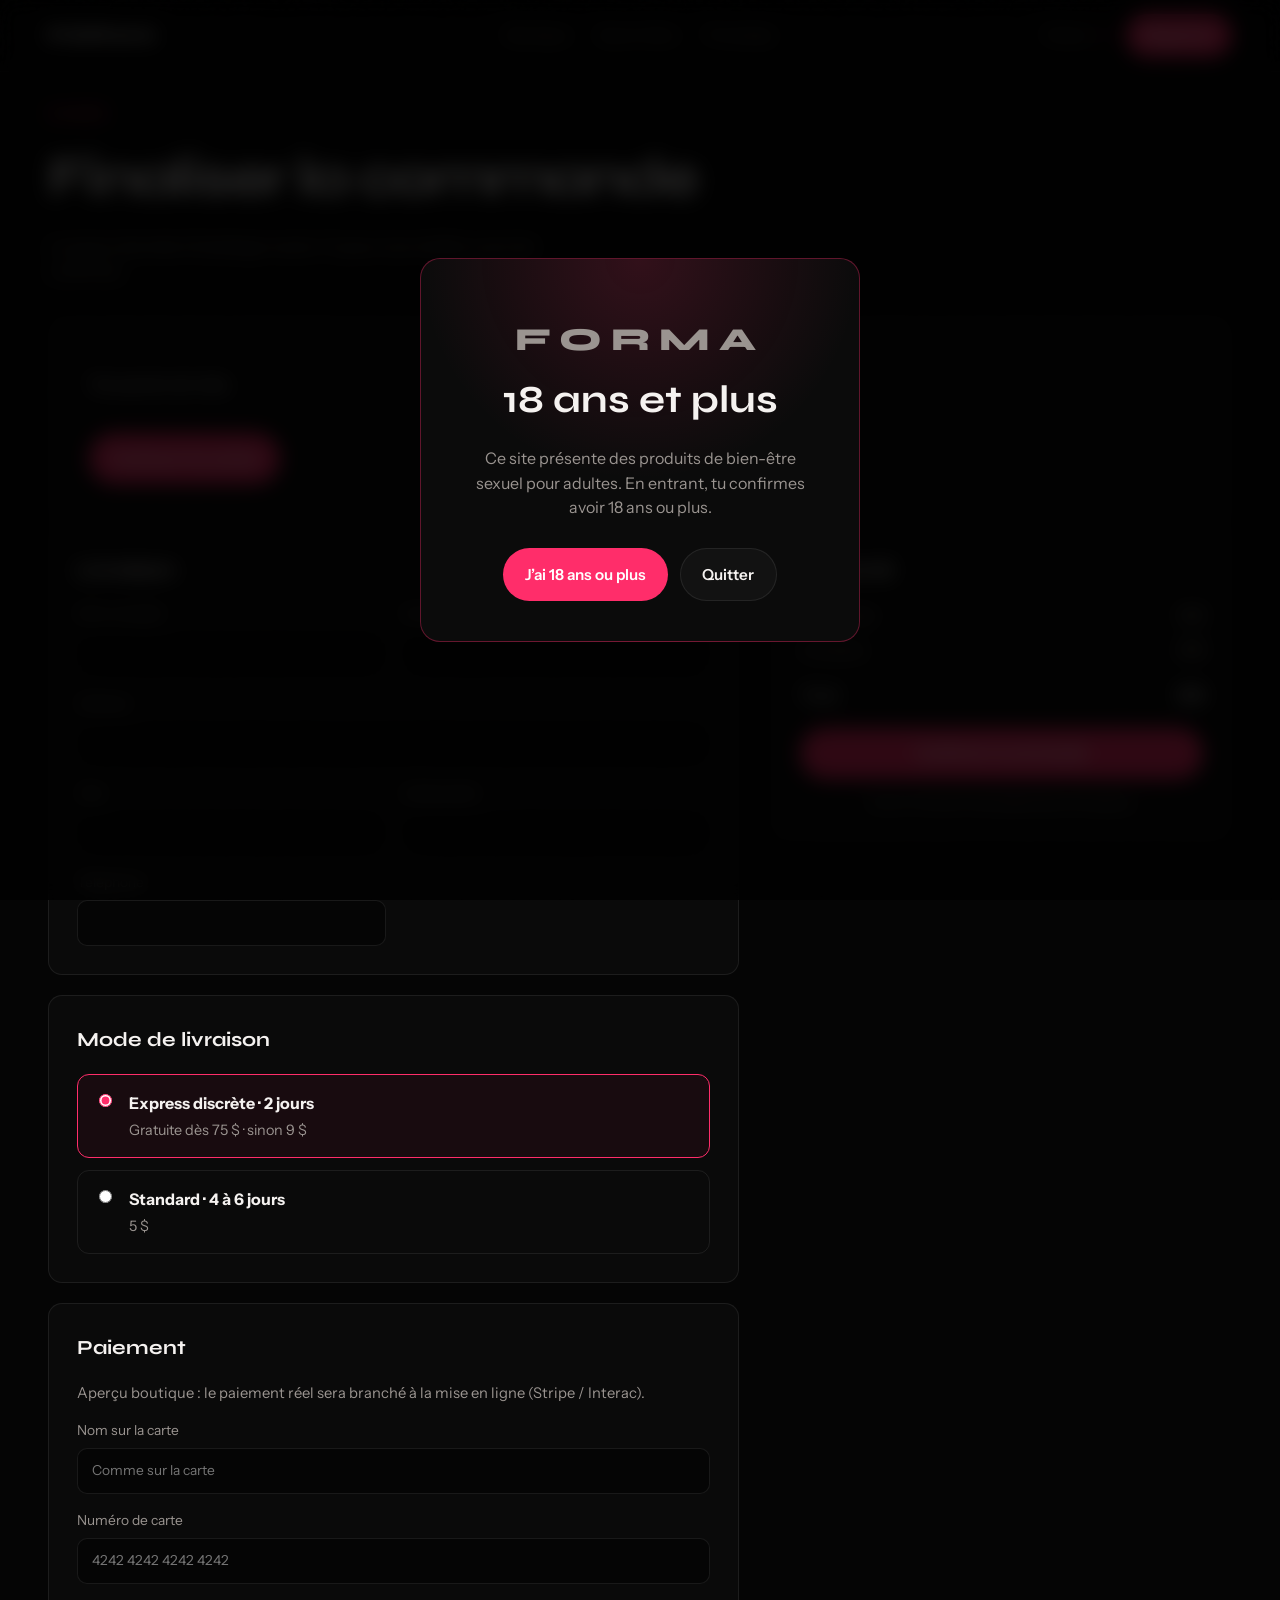
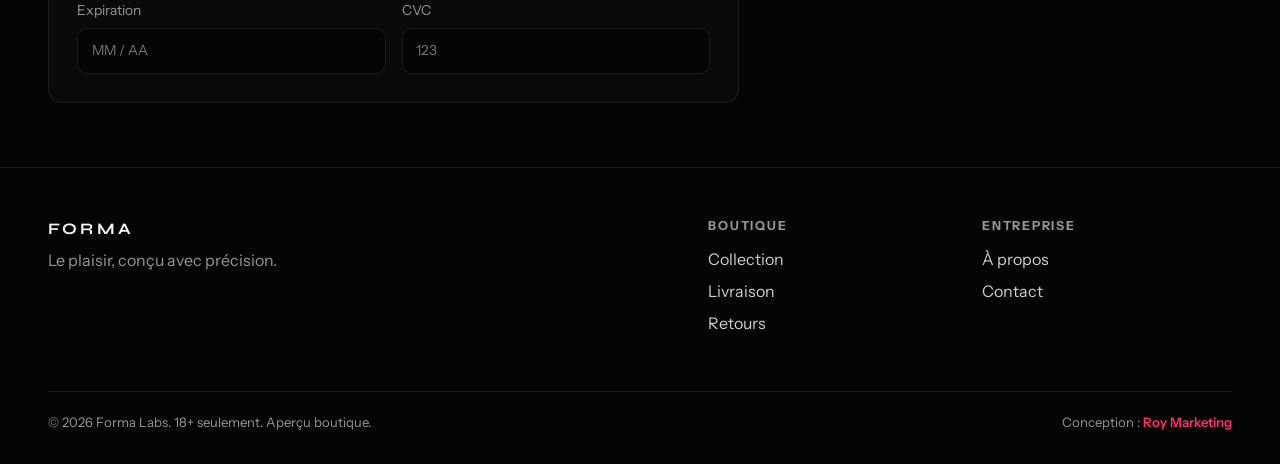
==== commande.html @ 102ee4e5 "push" ====
<!DOCTYPE html>
<html lang="fr-CA">
<head>
  <meta charset="UTF-8" />
  <meta name="viewport" content="width=device-width, initial-scale=1.0" />
  <title>Caisse · FORMA</title>
  <meta name="description" content="Finalise ta commande FORMA. Livraison discrète partout au Québec." />
  <link rel="preconnect" href="https://fonts.googleapis.com" />
  <link rel="preconnect" href="https://fonts.gstatic.com" crossorigin />
  <link href="https://fonts.googleapis.com/css2?family=Instrument+Sans:ital,wght@0,400..700;1,400..700&family=Syne:wght@500;600;700;800&display=swap" rel="stylesheet" />
  <link rel="stylesheet" href="css/styles.css" />
</head>
<body class="page-pdp">
  <div class="noise" aria-hidden="true"></div>

  <header class="nav is-scrolled" data-nav>
    <a class="nav__brand" href="index.html" aria-label="Accueil FORMA">FORMA</a>
    <nav class="nav__links" aria-label="Navigation principale">
      <a href="index.html#collection">Boutique</a>
      <a href="index.html#craft">Savoir-faire</a>
      <a href="index.html#promise">Promesse</a>
    </nav>
    <div class="nav__actions">
      <button class="nav__ghost" type="button" data-cart-open aria-label="Ouvrir le panier">
        Panier <span data-cart-count>0</span>
      </button>
      <a class="nav__cta" href="index.html#collection">Magasiner</a>
    </div>
  </header>

  <main class="order">
    <p class="eyebrow">Caisse</p>
    <h1>Finaliser la commande</h1>
    <p class="order__lede">Livraison discrète. Emballage neutre. Tu peux tout vérifier avant de confirmer.</p>

    <div class="order__empty" data-order-empty hidden>
      <p>Ton panier est vide.</p>
      <a class="btn btn--pink" href="index.html#collection">Continuer tes achats</a>
    </div>

    <form class="order__layout" data-order-form hidden>
      <div class="order__main">
        <section class="order__card">
          <h2>Livraison</h2>
          <div class="order__grid">
            <label>
              Nom complet
              <input name="name" type="text" required autocomplete="name" />
            </label>
            <label>
              Courriel
              <input name="email" type="email" required autocomplete="email" />
            </label>
            <label class="order__full">
              Adresse
              <input name="address" type="text" required autocomplete="street-address" />
            </label>
            <label>
              Ville
              <input name="city" type="text" required autocomplete="address-level2" />
            </label>
            <label>
              Code postal
              <input name="postal" type="text" required autocomplete="postal-code" />
            </label>
            <label>
              Téléphone
              <input name="phone" type="tel" autocomplete="tel" />
            </label>
          </div>
        </section>

        <section class="order__card">
          <h2>Mode de livraison</h2>
          <div class="order__radios" data-shipping>
            <label class="order__radio is-active">
              <input type="radio" name="shipping" value="express" checked />
              <span>
                <strong>Express discrète · 2 jours</strong>
                <em>Gratuite dès 75&nbsp;$ · sinon 9&nbsp;$</em>
              </span>
            </label>
            <label class="order__radio">
              <input type="radio" name="shipping" value="standard" />
              <span>
                <strong>Standard · 4 à 6 jours</strong>
                <em>5&nbsp;$</em>
              </span>
            </label>
          </div>
        </section>

        <section class="order__card">
          <h2>Paiement</h2>
          <p class="order__pay-note">Aperçu boutique : le paiement réel sera branché à la mise en ligne (Stripe / Interac).</p>
          <div class="order__pay">
            <label>
              Nom sur la carte
              <input name="cardname" type="text" placeholder="Comme sur la carte" autocomplete="cc-name" />
            </label>
            <label>
              Numéro de carte
              <input name="card" type="text" inputmode="numeric" placeholder="4242 4242 4242 4242" autocomplete="cc-number" />
            </label>
            <div class="order__pay-row">
              <label>
                Expiration
                <input name="exp" type="text" placeholder="MM / AA" autocomplete="cc-exp" />
              </label>
              <label>
                CVC
                <input name="cvc" type="text" inputmode="numeric" placeholder="123" autocomplete="cc-csc" />
              </label>
            </div>
          </div>
        </section>
      </div>

      <aside class="order__side">
        <section class="order__card order__card--sticky">
          <h2>Résumé</h2>
          <ul class="order__summary" data-order-summary></ul>
          <div class="order__totals">
            <p><span>Sous-total</span><strong data-order-subtotal>0&nbsp;$</strong></p>
            <p><span>Livraison</span><strong data-order-shipping>0&nbsp;$</strong></p>
            <p class="order__total"><span>Total</span><strong data-order-total>0&nbsp;$</strong></p>
          </div>
          <button class="btn btn--pink" type="submit">Confirmer la commande</button>
          <p class="order__note">Aucun montant n’est débité dans cet aperçu.</p>
        </section>
      </aside>
    </form>
  </main>

  <footer class="footer">
    <div class="footer__brand">
      <strong>FORMA</strong>
      <p>Le plaisir, conçu avec précision.</p>
    </div>
    <div class="footer__cols">
      <div>
        <h4>Boutique</h4>
        <a href="index.html#collection">Collection</a>
        <a href="index.html#promise">Livraison</a>
        <a href="index.html#promise">Retours</a>
      </div>
      <div>
        <h4>Entreprise</h4>
        <a href="index.html#craft">À propos</a>
        <a href="index.html#contact">Contact</a>
      </div>
    </div>
    <p class="footer__fine">
      © 2026 Forma Labs. 18+ seulement. Aperçu boutique.
      <span class="footer__credit">Conception : <a href="https://roymarketing.ca" target="_blank" rel="noopener noreferrer">Roy Marketing</a></span>
    </p>
  </footer>

  <aside class="cart" data-cart hidden>
    <div class="cart__panel" role="dialog" aria-modal="true" aria-labelledby="cart-title">
      <header class="cart__head">
        <h2 id="cart-title">Ton panier</h2>
        <button type="button" class="cart__close" data-cart-close aria-label="Fermer le panier">✕</button>
      </header>
      <ul class="cart__list" data-cart-list></ul>
      <footer class="cart__foot">
        <p class="cart__total">Total <strong data-cart-total>0&nbsp;$</strong></p>
        <button class="btn btn--pink" type="button" data-checkout>Passer à la caisse</button>
      </footer>
    </div>
  </aside>

  <div class="toast" data-toast hidden role="status"></div>
  <script type="module" src="js/order.js"></script>
</body>
</html>
---- css/styles.css ----
:root {
  --bg: #050505;
  --bg-elevated: #0c0c0c;
  --ink: #f5f2f0;
  --muted: #9a9490;
  --line: rgba(255, 255, 255, 0.08);
  --pink: #ff2d6a;
  --pink-hot: #ff4d88;
  --pink-deep: #c4124a;
  --cyan: #6ec8ff;
  --font-display: "Syne", sans-serif;
  --font-body: "Instrument Sans", system-ui, sans-serif;
  --radius: 14px;
  --nav-h: 72px;
  --ease: cubic-bezier(0.22, 1, 0.36, 1);
}

*,
*::before,
*::after {
  box-sizing: border-box;
}

html {
  scroll-behavior: smooth;
}

body {
  margin: 0;
  min-height: 100vh;
  background: var(--bg);
  color: var(--ink);
  font-family: var(--font-body);
  font-size: 16px;
  line-height: 1.55;
  -webkit-font-smoothing: antialiased;
  overflow-x: hidden;
}

img,
video {
  display: block;
  max-width: 100%;
}

a {
  color: inherit;
  text-decoration: none;
}

button {
  font: inherit;
  color: inherit;
  cursor: pointer;
  border: 0;
  background: none;
}

.noise {
  pointer-events: none;
  position: fixed;
  inset: 0;
  z-index: 80;
  opacity: 0.035;
  background-image: url("data:image/svg+xml,%3Csvg viewBox='0 0 200 200' xmlns='http://www.w3.org/2000/svg'%3E%3Cfilter id='n'%3E%3CfeTurbulence type='fractalNoise' baseFrequency='0.85' numOctaves='3' stitchTiles='stitch'/%3E%3C/filter%3E%3Crect width='100%25' height='100%25' filter='url(%23n)'/%3E%3C/svg%3E");
}

/* Nav */
.nav {
  position: fixed;
  inset: 0 0 auto;
  z-index: 50;
  height: var(--nav-h);
  display: grid;
  grid-template-columns: 1fr auto 1fr;
  align-items: center;
  gap: 1rem;
  padding: 0 clamp(1.25rem, 4vw, 3rem);
  background: linear-gradient(to bottom, rgba(5, 5, 5, 0.85), rgba(5, 5, 5, 0));
  backdrop-filter: blur(0px);
  transition: transform 0.45s var(--ease), background 0.35s ease, backdrop-filter 0.35s ease;
}

.nav.is-scrolled {
  background: rgba(5, 5, 5, 0.78);
  backdrop-filter: blur(16px);
  border-bottom: 1px solid var(--line);
}

.nav.is-hidden {
  transform: translateY(-110%);
}

.nav__brand {
  font-family: var(--font-display);
  font-weight: 800;
  letter-spacing: 0.18em;
  font-size: 0.95rem;
}

.nav__links {
  display: flex;
  gap: 1.75rem;
}

.nav__links a {
  color: var(--muted);
  font-size: 0.92rem;
  transition: color 0.25s ease;
}

.nav__links a:hover,
.nav__links a:focus-visible {
  color: var(--ink);
}

.nav__actions {
  display: flex;
  justify-content: flex-end;
  align-items: center;
  gap: 0.85rem;
}

.nav__ghost {
  color: var(--muted);
  font-size: 0.92rem;
}

.nav__ghost span {
  color: var(--pink);
  margin-left: 0.25rem;
}

.nav__cta {
  display: inline-flex;
  align-items: center;
  justify-content: center;
  padding: 0.65rem 1.1rem;
  border-radius: 999px;
  background: var(--pink);
  color: #fff;
  font-weight: 600;
  font-size: 0.88rem;
  transition: background 0.25s ease, transform 0.25s var(--ease);
}

.nav__cta:hover {
  background: var(--pink-hot);
  transform: translateY(-1px);
}

/* Hero */
.hero {
  position: relative;
  min-height: 100dvh;
  display: grid;
  align-items: end;
  overflow: hidden;
}

.hero__media {
  position: absolute;
  inset: 0;
}

.hero__video {
  width: 100%;
  height: 100%;
  object-fit: cover;
  object-position: center 35%;
  transform: scale(1.04);
  animation: hero-drift 18s var(--ease) infinite alternate;
}

@keyframes hero-drift {
  from { transform: scale(1.04) translate3d(0, 0, 0); }
  to { transform: scale(1.08) translate3d(0, -1.5%, 0); }
}

.hero__veil {
  position: absolute;
  inset: 0;
  background:
    linear-gradient(90deg, rgba(5, 5, 5, 0.88) 0%, rgba(5, 5, 5, 0.45) 48%, rgba(5, 5, 5, 0.2) 100%),
    linear-gradient(180deg, rgba(5, 5, 5, 0.35) 0%, rgba(5, 5, 5, 0.15) 40%, rgba(5, 5, 5, 0.92) 100%);
}

.hero__content {
  position: relative;
  z-index: 2;
  width: min(680px, 100%);
  padding: calc(var(--nav-h) + 2rem) clamp(1.25rem, 4vw, 3rem) clamp(3rem, 8vh, 5.5rem);
}

.hero__brand {
  margin: 0 0 1rem;
  font-family: var(--font-display);
  font-weight: 800;
  letter-spacing: 0.28em;
  font-size: clamp(1.4rem, 3.5vw, 2rem);
  color: var(--pink);
}

.hero__title {
  margin: 0;
  font-family: var(--font-display);
  font-weight: 800;
  font-size: clamp(3rem, 8vw, 5.75rem);
  line-height: 0.95;
  letter-spacing: -0.03em;
}

.hero__lede {
  margin: 1.25rem 0 0;
  max-width: 34ch;
  color: var(--muted);
  font-size: 1.05rem;
}

.hero__ctas {
  display: flex;
  flex-wrap: wrap;
  gap: 0.85rem;
  margin-top: 2rem;
}

[data-reveal] {
  opacity: 0;
  transform: translateY(28px);
  transition: opacity 0.9s var(--ease), transform 0.9s var(--ease);
}

[data-reveal].is-in {
  opacity: 1;
  transform: none;
}

.hero__content [data-reveal]:nth-child(2) { transition-delay: 0.1s; }
.hero__content [data-reveal]:nth-child(3) { transition-delay: 0.2s; }
.hero__content [data-reveal]:nth-child(4) { transition-delay: 0.3s; }

/* Buttons */
.btn {
  display: inline-flex;
  align-items: center;
  justify-content: center;
  min-height: 48px;
  padding: 0.85rem 1.35rem;
  border-radius: 999px;
  font-weight: 600;
  font-size: 0.95rem;
  transition: transform 0.25s var(--ease), background 0.25s ease, border-color 0.25s ease, color 0.25s ease, box-shadow 0.25s ease;
}

.btn--pink {
  background: var(--pink);
  color: #fff;
  box-shadow: 0 0 0 0 rgba(255, 45, 106, 0.35);
}

.btn--pink:hover {
  background: var(--pink-hot);
  transform: translateY(-2px);
  box-shadow: 0 10px 40px rgba(255, 45, 106, 0.28);
}

.btn--ghost {
  border: 1px solid var(--line);
  color: var(--ink);
  background: rgba(255, 255, 255, 0.03);
}

.btn--ghost:hover {
  border-color: rgba(255, 255, 255, 0.22);
  transform: translateY(-2px);
}

.btn--line {
  width: 100%;
  border-radius: 12px;
  border: 1px solid var(--line);
  background: transparent;
}

.btn--line:hover {
  border-color: var(--pink);
  color: var(--pink);
}

/* Strip */
.strip {
  display: grid;
  grid-template-columns: repeat(4, 1fr);
  border-block: 1px solid var(--line);
  background: #070707;
}

.strip p {
  margin: 0;
  padding: 1.15rem 1rem;
  text-align: center;
  color: var(--muted);
  font-size: 0.86rem;
  letter-spacing: 0.04em;
  text-transform: uppercase;
  border-right: 1px solid var(--line);
}

.strip p:last-child {
  border-right: 0;
}

.strip span {
  position: relative;
}

.strip span::before {
  content: "";
  display: inline-block;
  width: 6px;
  height: 6px;
  margin-right: 0.55rem;
  border-radius: 50%;
  background: var(--pink);
  box-shadow: 0 0 12px var(--pink);
  vertical-align: middle;
}

/* Sections */
.collection,
.craft,
.promise,
.close {
  padding: clamp(4.5rem, 10vw, 7.5rem) clamp(1.25rem, 4vw, 3rem);
}

.section-head {
  max-width: 640px;
  margin-bottom: clamp(2.5rem, 5vw, 3.5rem);
}

.section-head--center {
  margin-inline: auto;
  text-align: center;
}

.eyebrow {
  margin: 0 0 0.75rem;
  color: var(--pink);
  font-size: 0.8rem;
  font-weight: 600;
  letter-spacing: 0.18em;
  text-transform: uppercase;
}

.section-head h2,
.craft__copy h2,
.close h2 {
  margin: 0;
  font-family: var(--font-display);
  font-weight: 750;
  font-size: clamp(2rem, 4.5vw, 3.4rem);
  line-height: 1.05;
  letter-spacing: -0.03em;
}

.section-lede {
  margin: 1rem 0 0;
  color: var(--muted);
  max-width: 48ch;
}

.section-head--center .section-lede {
  margin-inline: auto;
}

/* Product grid */
.grid {
  display: grid;
  grid-template-columns: repeat(2, minmax(0, 1fr));
  gap: clamp(1.25rem, 3vw, 2rem);
}

.product {
  display: flex;
  flex-direction: column;
  gap: 1rem;
}

.product__media {
  position: relative;
  display: block;
  aspect-ratio: 4 / 5;
  border-radius: var(--radius);
  overflow: hidden;
  background: #0a0a0a;
  border: 1px solid var(--line);
  padding: 0;
  transition: border-color 0.3s ease, transform 0.45s var(--ease);
}

.product__media:hover {
  border-color: rgba(255, 45, 106, 0.45);
  transform: translateY(-4px);
}

.product__media img {
  width: 100%;
  height: 100%;
  object-fit: cover;
  object-position: center;
  transition: transform 0.7s var(--ease);
}

.product__img--soft {
  object-position: 55% 40%;
  transform: scale(1.08);
}

.product__img--duo {
  object-position: 40% 60%;
  transform: scale(1.12) rotate(-8deg);
}

.product__media:hover img {
  transform: scale(1.04);
}

.product__media:hover .product__img--soft {
  transform: scale(1.12);
}

.product__media:hover .product__img--duo {
  transform: scale(1.16) rotate(-8deg);
}

.product__tag {
  position: absolute;
  top: 1rem;
  left: 1rem;
  z-index: 1;
  padding: 0.35rem 0.7rem;
  border-radius: 999px;
  background: rgba(0, 0, 0, 0.72);
  border: 1px solid rgba(255, 45, 106, 0.45);
  color: var(--pink);
  font-size: 0.72rem;
  letter-spacing: 0.12em;
  text-transform: uppercase;
}

.product__meta {
  display: flex;
  justify-content: space-between;
  gap: 1rem;
  align-items: baseline;
}

.product__meta h3 {
  margin: 0;
  font-family: var(--font-display);
  font-size: 1.25rem;
  font-weight: 700;
}

.product__meta p {
  margin: 0.25rem 0 0;
  color: var(--muted);
  font-size: 0.92rem;
}

.price {
  font-weight: 650;
  letter-spacing: 0.02em;
}

/* Craft */
.craft {
  display: grid;
  grid-template-columns: 1.05fr 0.95fr;
  gap: clamp(2rem, 5vw, 4rem);
  align-items: center;
  background:
    radial-gradient(ellipse at 85% 50%, rgba(255, 45, 106, 0.08), transparent 45%),
    var(--bg);
}

.craft__list {
  list-style: none;
  margin: 2.25rem 0 0;
  padding: 0;
  display: grid;
  gap: 1.25rem;
}

.craft__list li {
  display: grid;
  gap: 0.25rem;
  padding-top: 1.15rem;
  border-top: 1px solid var(--line);
}

.craft__list strong {
  font-family: var(--font-display);
  font-size: 1.05rem;
}

.craft__list span {
  color: var(--muted);
}

.craft__panel {
  position: relative;
  border-radius: calc(var(--radius) + 4px);
  overflow: hidden;
  border: 1px solid var(--line);
  background: #050505;
  min-height: 520px;
  display: grid;
  place-items: center;
}

.craft__panel--dark {
  background:
    radial-gradient(circle at 50% 55%, rgba(255, 45, 106, 0.16), transparent 55%),
    #050505;
}

.craft__panel img {
  width: 100%;
  height: 100%;
  min-height: 520px;
  object-fit: contain;
  object-position: center;
  padding: clamp(1.5rem, 4vw, 3rem);
}

/* Promise */
.promise {
  background: var(--bg-elevated);
  border-block: 1px solid var(--line);
}

.promise__row {
  display: grid;
  grid-template-columns: repeat(3, 1fr);
  gap: 1px;
  background: var(--line);
  border: 1px solid var(--line);
  border-radius: var(--radius);
  overflow: hidden;
  max-width: 1100px;
  margin: 0 auto;
}

.promise__row article {
  background: #0a0a0a;
  padding: clamp(1.5rem, 3vw, 2.25rem);
}

.promise__row h3 {
  margin: 0 0 0.6rem;
  font-family: var(--font-display);
  font-size: 1.2rem;
}

.promise__row p {
  margin: 0;
  color: var(--muted);
}

/* Close */
.close {
  text-align: center;
}

.close__inner {
  max-width: 640px;
  margin: 0 auto;
  padding: clamp(3rem, 8vw, 5rem) 1.5rem;
  border-radius: calc(var(--radius) + 8px);
  border: 1px solid rgba(255, 45, 106, 0.28);
  background:
    radial-gradient(circle at 50% 0%, rgba(255, 45, 106, 0.16), transparent 50%),
    #090909;
}

.close .hero__brand {
  font-size: 1rem;
}

.close h2 {
  margin-top: 0.5rem;
}

.close p {
  color: var(--muted);
  margin: 1rem auto 1.75rem;
  max-width: 40ch;
}

/* Footer */
.footer {
  display: grid;
  grid-template-columns: 1.2fr 1fr;
  gap: 2rem;
  padding: 3rem clamp(1.25rem, 4vw, 3rem) 2rem;
  border-top: 1px solid var(--line);
}

.footer__brand strong {
  font-family: var(--font-display);
  letter-spacing: 0.2em;
}

.footer__brand p {
  margin: 0.4rem 0 0;
  color: var(--muted);
}

.footer__cols {
  display: grid;
  grid-template-columns: repeat(2, minmax(0, 1fr));
  gap: 1.5rem;
}

.footer__cols h4 {
  margin: 0 0 0.75rem;
  font-size: 0.78rem;
  letter-spacing: 0.14em;
  text-transform: uppercase;
  color: var(--muted);
}

.footer__cols a {
  display: block;
  margin-bottom: 0.45rem;
  color: var(--ink);
  opacity: 0.85;
}

.footer__cols a:hover {
  color: var(--pink);
  opacity: 1;
}

.footer__fine {
  grid-column: 1 / -1;
  margin: 1rem 0 0;
  padding-top: 1.25rem;
  border-top: 1px solid var(--line);
  color: var(--muted);
  font-size: 0.82rem;
  display: flex;
  flex-wrap: wrap;
  gap: 0.5rem 1.25rem;
  justify-content: space-between;
  align-items: center;
}

.footer__credit a {
  color: var(--pink);
  font-weight: 600;
}

.footer__credit a:hover {
  color: var(--pink-hot);
}

.product__meta h3 a:hover {
  color: var(--pink);
}

.product--link {
  text-decoration: none;
}

.product--link:hover .product__media {
  border-color: rgba(255, 45, 106, 0.45);
  transform: translateY(-4px);
}

/* Product detail page */
.page-pdp .nav {
  background: rgba(5, 5, 5, 0.78);
  backdrop-filter: blur(16px);
  border-bottom: 1px solid var(--line);
}

.pdp {
  padding: calc(var(--nav-h) + 1.5rem) clamp(1.25rem, 4vw, 3rem) 0;
}

.pdp__crumbs {
  display: flex;
  flex-wrap: wrap;
  gap: 0.5rem;
  align-items: center;
  color: var(--muted);
  font-size: 0.9rem;
  margin-bottom: 2rem;
}

.pdp__crumbs a:hover {
  color: var(--pink);
}

.pdp__crumbs [data-crumb-current] {
  color: var(--ink);
}

.pdp__hero {
  display: grid;
  grid-template-columns: 1.05fr 0.95fr;
  gap: clamp(2rem, 5vw, 4rem);
  align-items: start;
  margin-bottom: clamp(3rem, 7vw, 5rem);
}

.pdp__gallery {
  display: grid;
  gap: 0.85rem;
}

.pdp__stage {
  position: relative;
  aspect-ratio: 1;
  border-radius: calc(var(--radius) + 4px);
  overflow: hidden;
  border: 1px solid var(--line);
  background:
    radial-gradient(circle at 50% 55%, rgba(255, 45, 106, 0.14), transparent 55%),
    #050505;
}

.pdp__stage img {
  width: 100%;
  height: 100%;
  object-fit: contain;
  padding: clamp(1.5rem, 4vw, 3rem);
}

.pdp__thumbs {
  display: grid;
  grid-template-columns: repeat(3, 1fr);
  gap: 0.75rem;
}

.pdp__thumb {
  aspect-ratio: 1;
  border-radius: 12px;
  overflow: hidden;
  border: 1px solid var(--line);
  background: #0a0a0a;
  padding: 0;
}

.pdp__thumb img {
  width: 100%;
  height: 100%;
  object-fit: cover;
}

.pdp__thumb.is-active,
.pdp__thumb:hover {
  border-color: var(--pink);
}

.pdp__info h1 {
  margin: 0;
  font-family: var(--font-display);
  font-size: clamp(2.2rem, 4.5vw, 3.4rem);
  line-height: 1.05;
  letter-spacing: -0.03em;
}

.pdp__price {
  margin: 0.85rem 0 0;
  font-size: 1.45rem;
  font-weight: 650;
}

.pdp__blurb {
  margin: 0.5rem 0 0;
  color: var(--muted);
}

.pdp__desc {
  margin: 1.25rem 0 0;
  max-width: 46ch;
  color: #c9c3bf;
}

.pdp__field {
  margin-top: 1.75rem;
}

.pdp__label {
  margin: 0 0 0.65rem;
  font-size: 0.78rem;
  letter-spacing: 0.14em;
  text-transform: uppercase;
  color: var(--muted);
}

.pdp__chips {
  display: flex;
  flex-wrap: wrap;
  gap: 0.55rem;
}

.pdp__chip {
  min-height: 40px;
  padding: 0.45rem 0.95rem;
  border-radius: 999px;
  border: 1px solid var(--line);
  color: var(--ink);
  background: transparent;
  transition: border-color 0.25s ease, color 0.25s ease, background 0.25s ease;
}

.pdp__chip.is-active,
.pdp__chip:hover {
  border-color: var(--pink);
  color: var(--pink);
  background: rgba(255, 45, 106, 0.08);
}

.pdp__qty {
  display: inline-flex;
  align-items: center;
  border: 1px solid var(--line);
  border-radius: 12px;
  overflow: hidden;
}

.pdp__qty button,
.pdp__qty input {
  min-height: 46px;
  border: 0;
  background: transparent;
  color: var(--ink);
  font: inherit;
}

.pdp__qty button {
  width: 44px;
}

.pdp__qty input {
  width: 52px;
  text-align: center;
  border-inline: 1px solid var(--line);
  -moz-appearance: textfield;
}

.pdp__qty input::-webkit-outer-spin-button,
.pdp__qty input::-webkit-inner-spin-button {
  -webkit-appearance: none;
  margin: 0;
}

.pdp__actions {
  display: flex;
  flex-wrap: wrap;
  gap: 0.75rem;
  margin-top: 1.75rem;
}

.pdp__trust {
  list-style: none;
  margin: 1.75rem 0 0;
  padding: 0;
  display: grid;
  gap: 0.55rem;
  color: var(--muted);
  font-size: 0.92rem;
}

.pdp__trust li::before {
  content: "";
  display: inline-block;
  width: 6px;
  height: 6px;
  margin-right: 0.55rem;
  border-radius: 50%;
  background: var(--pink);
  box-shadow: 0 0 10px var(--pink);
  vertical-align: middle;
}

.pdp__specs-wrap,
.pdp__related-wrap {
  padding: clamp(3rem, 7vw, 5rem) 0;
  border-top: 1px solid var(--line);
}

.pdp__specs-wrap h2,
.pdp__related-wrap h2 {
  margin: 0 0 1.5rem;
  font-family: var(--font-display);
  font-size: clamp(1.6rem, 3vw, 2.2rem);
}

.pdp__specs {
  margin: 0;
  display: grid;
  grid-template-columns: repeat(2, minmax(0, 1fr));
  gap: 1px;
  background: var(--line);
  border: 1px solid var(--line);
  border-radius: var(--radius);
  overflow: hidden;
}

.pdp__spec {
  display: grid;
  gap: 0.3rem;
  padding: 1.15rem 1.25rem;
  background: #0a0a0a;
}

.pdp__spec dt {
  color: var(--muted);
  font-size: 0.8rem;
  letter-spacing: 0.08em;
  text-transform: uppercase;
}

.pdp__spec dd {
  margin: 0;
}

.grid--3 {
  grid-template-columns: repeat(3, minmax(0, 1fr));
}

/* Cart */
.cart {
  position: fixed;
  inset: 0;
  z-index: 70;
  background: rgba(0, 0, 0, 0.55);
  display: grid;
  justify-content: end;
}

.cart[hidden] {
  display: none;
}

.cart__panel {
  width: min(400px, 100%);
  height: 100%;
  background: #0b0b0b;
  border-left: 1px solid var(--line);
  display: flex;
  flex-direction: column;
  padding: 1.25rem;
  animation: slide-in 0.35s var(--ease);
}

@keyframes slide-in {
  from { transform: translateX(100%); }
  to { transform: none; }
}

.cart__head,
.cart__foot {
  display: flex;
  align-items: center;
  justify-content: space-between;
  gap: 1rem;
}

.cart__head h2 {
  margin: 0;
  font-family: var(--font-display);
  font-size: 1.35rem;
}

.cart__close {
  width: 40px;
  height: 40px;
  border-radius: 50%;
  border: 1px solid var(--line);
}

.cart__list {
  list-style: none;
  margin: 1.25rem 0;
  padding: 0;
  flex: 1;
  overflow: auto;
}

.cart__list li {
  display: flex;
  justify-content: space-between;
  gap: 1rem;
  padding: 0.9rem 0;
  border-bottom: 1px solid var(--line);
}

.cart__list strong {
  display: block;
}

.cart__list span {
  color: var(--muted);
  font-size: 0.9rem;
}

.cart__foot {
  flex-direction: column;
  align-items: stretch;
  padding-top: 1rem;
  border-top: 1px solid var(--line);
}

.cart__total {
  display: flex;
  justify-content: space-between;
  margin: 0 0 0.85rem;
}

.cart__empty {
  color: var(--muted);
  padding: 2rem 0;
}

/* Toast */
.toast {
  position: fixed;
  left: 50%;
  bottom: 1.5rem;
  z-index: 90;
  transform: translateX(-50%) translateY(120%);
  padding: 0.85rem 1.2rem;
  border-radius: 999px;
  background: #121212;
  border: 1px solid rgba(255, 45, 106, 0.4);
  color: var(--ink);
  box-shadow: 0 12px 40px rgba(0, 0, 0, 0.45);
  transition: transform 0.4s var(--ease);
}

.toast.is-on {
  transform: translateX(-50%) translateY(0);
}

.toast[hidden] {
  display: block;
  visibility: hidden;
}

/* Responsive */
@media (max-width: 960px) {
  .craft {
    grid-template-columns: 1fr;
  }

  .craft__panel,
  .craft__panel img {
    min-height: 360px;
  }

  .promise__row {
    grid-template-columns: 1fr;
  }

  .strip {
    grid-template-columns: 1fr 1fr;
  }

  .strip p:nth-child(2) {
    border-right: 0;
  }

  .strip p:nth-child(1),
  .strip p:nth-child(2) {
    border-bottom: 1px solid var(--line);
  }

  .pdp__hero {
    grid-template-columns: 1fr;
  }

  .pdp__specs {
    grid-template-columns: 1fr;
  }

  .grid--3 {
    grid-template-columns: 1fr 1fr;
  }
}

@media (max-width: 720px) {
  .nav {
    grid-template-columns: 1fr auto;
  }

  .nav__links {
    display: none;
  }

  .grid,
  .grid--3 {
    grid-template-columns: 1fr;
  }

  .footer {
    grid-template-columns: 1fr;
  }

  .footer__fine {
    flex-direction: column;
    align-items: flex-start;
  }

  .hero__content {
    padding-bottom: 3rem;
  }

  .hero__title {
    font-size: clamp(2.6rem, 12vw, 3.8rem);
  }
}

/* Age gate */
.age {
  position: fixed;
  inset: 0;
  z-index: 100;
  display: grid;
  place-items: center;
  padding: 1.25rem;
  background: rgba(0, 0, 0, 0.82);
  backdrop-filter: blur(10px);
}

.age__panel {
  width: min(440px, 100%);
  padding: clamp(1.75rem, 4vw, 2.5rem);
  border-radius: calc(var(--radius) + 6px);
  border: 1px solid rgba(255, 45, 106, 0.35);
  background:
    radial-gradient(circle at 50% 0%, rgba(255, 45, 106, 0.16), transparent 50%),
    #0b0b0b;
  text-align: center;
}

.age__panel h2 {
  margin: 0.35rem 0 0;
  font-family: var(--font-display);
  font-size: clamp(1.8rem, 4vw, 2.4rem);
}

.age__panel p {
  color: var(--muted);
  margin: 1rem auto 0;
  max-width: 34ch;
}

.age__actions {
  display: flex;
  flex-wrap: wrap;
  gap: 0.75rem;
  justify-content: center;
  margin-top: 1.75rem;
}

/* Checkout / order */
.order,
.thanks {
  padding: calc(var(--nav-h) + 2rem) clamp(1.25rem, 4vw, 3rem) 4rem;
}

.order h1,
.thanks h1 {
  margin: 0;
  font-family: var(--font-display);
  font-size: clamp(2.2rem, 5vw, 3.4rem);
  letter-spacing: -0.03em;
}

.order__lede {
  color: var(--muted);
  max-width: 48ch;
  margin: 0.85rem 0 2rem;
}

.order__empty {
  padding: 2.5rem;
  border: 1px solid var(--line);
  border-radius: var(--radius);
  background: #0a0a0a;
}

.order__empty .btn {
  margin-top: 1.25rem;
}

.order__layout {
  display: grid;
  grid-template-columns: 1.2fr 0.8fr;
  gap: clamp(1.25rem, 3vw, 2rem);
  align-items: start;
}

.order__main,
.order__side {
  display: grid;
  gap: 1.25rem;
}

.order__card {
  padding: clamp(1.25rem, 3vw, 1.75rem);
  border: 1px solid var(--line);
  border-radius: var(--radius);
  background: #0a0a0a;
}

.order__card--sticky {
  position: sticky;
  top: calc(var(--nav-h) + 1rem);
}

.order__card h2 {
  margin: 0 0 1.15rem;
  font-family: var(--font-display);
  font-size: 1.25rem;
}

.order__grid {
  display: grid;
  grid-template-columns: 1fr 1fr;
  gap: 1rem;
}

.order__full {
  grid-column: 1 / -1;
}

.order__grid label,
.order__pay label {
  display: grid;
  gap: 0.4rem;
  font-size: 0.86rem;
  color: var(--muted);
}

.order__grid input,
.order__grid textarea,
.order__pay input {
  width: 100%;
  min-height: 46px;
  padding: 0.7rem 0.85rem;
  border-radius: 10px;
  border: 1px solid var(--line);
  background: #050505;
  color: var(--ink);
  font: inherit;
}

.order__grid input:focus,
.order__grid textarea:focus,
.order__pay input:focus {
  outline: none;
  border-color: rgba(255, 45, 106, 0.55);
}

.order__radios {
  display: grid;
  gap: 0.75rem;
}

.order__radio {
  display: flex;
  gap: 0.85rem;
  align-items: flex-start;
  padding: 1rem;
  border-radius: 12px;
  border: 1px solid var(--line);
  cursor: pointer;
}

.order__radio.is-active,
.order__radio:has(input:checked) {
  border-color: var(--pink);
  background: rgba(255, 45, 106, 0.06);
}

.order__radio input {
  margin-top: 0.2rem;
  accent-color: var(--pink);
}

.order__radio strong,
.order__radio em {
  display: block;
}

.order__radio em {
  font-style: normal;
  color: var(--muted);
  margin-top: 0.2rem;
  font-size: 0.9rem;
}

.order__pay-note {
  margin: 0 0 1rem;
  color: var(--muted);
  font-size: 0.92rem;
}

.order__pay {
  display: grid;
  gap: 1rem;
}

.order__pay-row {
  display: grid;
  grid-template-columns: 1fr 1fr;
  gap: 1rem;
}

.order__summary {
  list-style: none;
  margin: 0;
  padding: 0;
}

.order__summary li {
  display: flex;
  justify-content: space-between;
  gap: 1rem;
  padding: 0.75rem 0;
  border-bottom: 1px solid var(--line);
}

.order__summary strong {
  display: block;
}

.order__summary span {
  color: var(--muted);
  font-size: 0.9rem;
}

.order__totals {
  margin: 1rem 0 1.25rem;
  display: grid;
  gap: 0.55rem;
}

.order__totals p {
  display: flex;
  justify-content: space-between;
  margin: 0;
  color: var(--muted);
}

.order__total {
  padding-top: 0.65rem;
  border-top: 1px solid var(--line);
  color: var(--ink) !important;
  font-size: 1.05rem;
}

.order__note,
.cart__note {
  margin: 0.85rem 0 0;
  color: var(--muted);
  font-size: 0.82rem;
  text-align: center;
}

.order__side .btn {
  width: 100%;
}

.contact {
  padding: clamp(3rem, 7vw, 5rem) clamp(1.25rem, 4vw, 3rem);
  border-top: 1px solid var(--line);
}

.contact .btn {
  margin-top: 1.5rem;
}

.thanks {
  min-height: 70vh;
  display: grid;
  align-content: center;
  justify-items: start;
  max-width: 640px;
}

.thanks p {
  color: var(--muted);
  max-width: 42ch;
}

.thanks__actions {
  display: flex;
  flex-wrap: wrap;
  gap: 0.75rem;
  margin-top: 1.75rem;
}

.cart__foot .btn:disabled {
  opacity: 0.45;
  cursor: not-allowed;
}

@media (max-width: 960px) {
  .order__layout,
  .order__grid,
  .order__pay-row {
    grid-template-columns: 1fr;
  }

  .order__card--sticky {
    position: static;
  }
}

@media (prefers-reduced-motion: reduce) {
  html { scroll-behavior: auto; }
  .hero__video { animation: none; }
  [data-reveal] {
    opacity: 1;
    transform: none;
    transition: none;
  }
  .cart__panel { animation: none; }
}
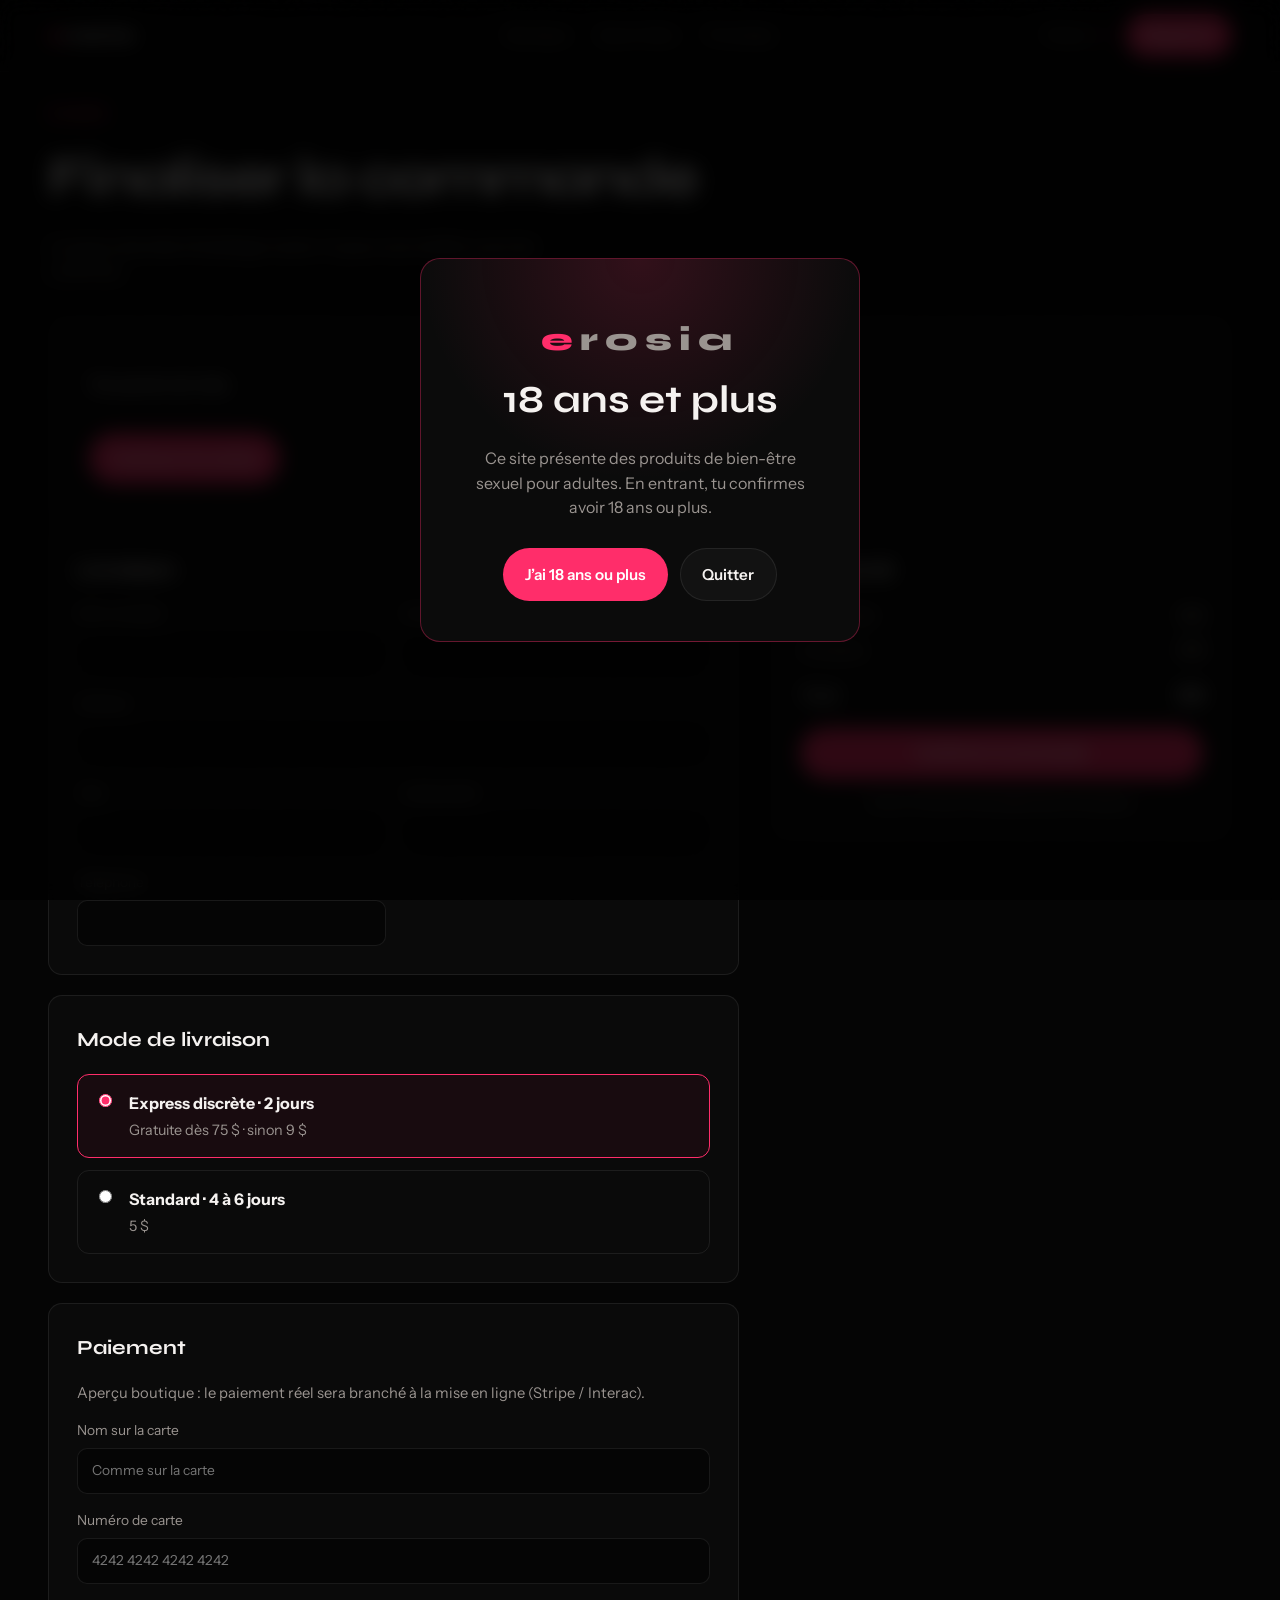
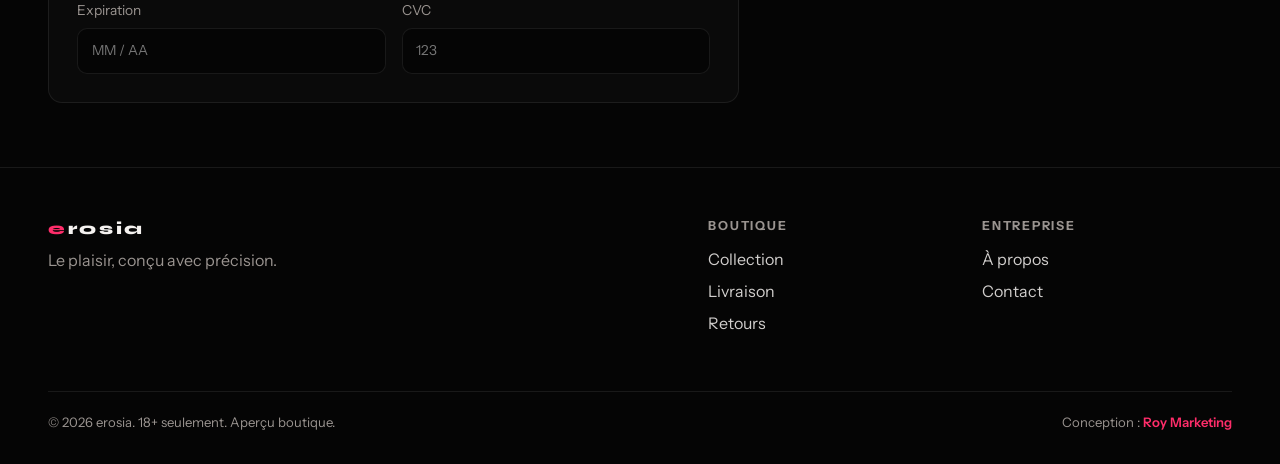
==== commit 77a2524e: "push" ====
--- a/commande.html
+++ b/commande.html
@@ -3,8 +3,8 @@
 <head>
   <meta charset="UTF-8" />
   <meta name="viewport" content="width=device-width, initial-scale=1.0" />
-  <title>Caisse · FORMA</title>
-  <meta name="description" content="Finalise ta commande FORMA. Livraison discrète partout au Québec." />
+  <title>Caisse · erosia</title>
+  <meta name="description" content="Finalise ta commande erosia. Livraison discrète partout au Québec." />
   <link rel="preconnect" href="https://fonts.googleapis.com" />
   <link rel="preconnect" href="https://fonts.gstatic.com" crossorigin />
   <link href="https://fonts.googleapis.com/css2?family=Instrument+Sans:ital,wght@0,400..700;1,400..700&family=Syne:wght@500;600;700;800&display=swap" rel="stylesheet" />
@@ -14,7 +14,7 @@
   <div class="noise" aria-hidden="true"></div>
 
   <header class="nav is-scrolled" data-nav>
-    <a class="nav__brand" href="index.html" aria-label="Accueil FORMA">FORMA</a>
+    <a class="nav__brand brand" href="index.html" aria-label="Accueil erosia"><span class="brand__e">e</span>rosia</a>
     <nav class="nav__links" aria-label="Navigation principale">
       <a href="index.html#collection">Boutique</a>
       <a href="index.html#craft">Savoir-faire</a>
@@ -134,7 +134,7 @@
 
   <footer class="footer">
     <div class="footer__brand">
-      <strong>FORMA</strong>
+      <strong class="brand"><span class="brand__e">e</span>rosia</strong>
       <p>Le plaisir, conçu avec précision.</p>
     </div>
     <div class="footer__cols">
@@ -151,7 +151,7 @@
       </div>
     </div>
     <p class="footer__fine">
-      © 2026 Forma Labs. 18+ seulement. Aperçu boutique.
+      © 2026 erosia. 18+ seulement. Aperçu boutique.
       <span class="footer__credit">Conception : <a href="https://roymarketing.ca" target="_blank" rel="noopener noreferrer">Roy Marketing</a></span>
     </p>
   </footer>
--- a/css/styles.css
+++ b/css/styles.css
@@ -91,10 +91,18 @@
   transform: translateY(-110%);
 }
 
-.nav__brand {
+.brand {
   font-family: var(--font-display);
   font-weight: 800;
-  letter-spacing: 0.18em;
+  letter-spacing: 0.14em;
+  text-transform: lowercase;
+}
+
+.brand__e {
+  color: var(--pink);
+}
+
+.nav__brand {
   font-size: 0.95rem;
 }
 
@@ -194,10 +202,12 @@
 
 .hero__brand {
   margin: 0 0 1rem;
-  font-family: var(--font-display);
-  font-weight: 800;
-  letter-spacing: 0.28em;
+  letter-spacing: 0.22em;
   font-size: clamp(1.4rem, 3.5vw, 2rem);
+  color: var(--ink);
+}
+
+.hero__brand .brand__e {
   color: var(--pink);
 }
 
@@ -609,8 +619,8 @@
 }
 
 .footer__brand strong {
-  font-family: var(--font-display);
-  letter-spacing: 0.2em;
+  letter-spacing: 0.16em;
+  font-size: 1.05rem;
 }
 
 .footer__brand p {
